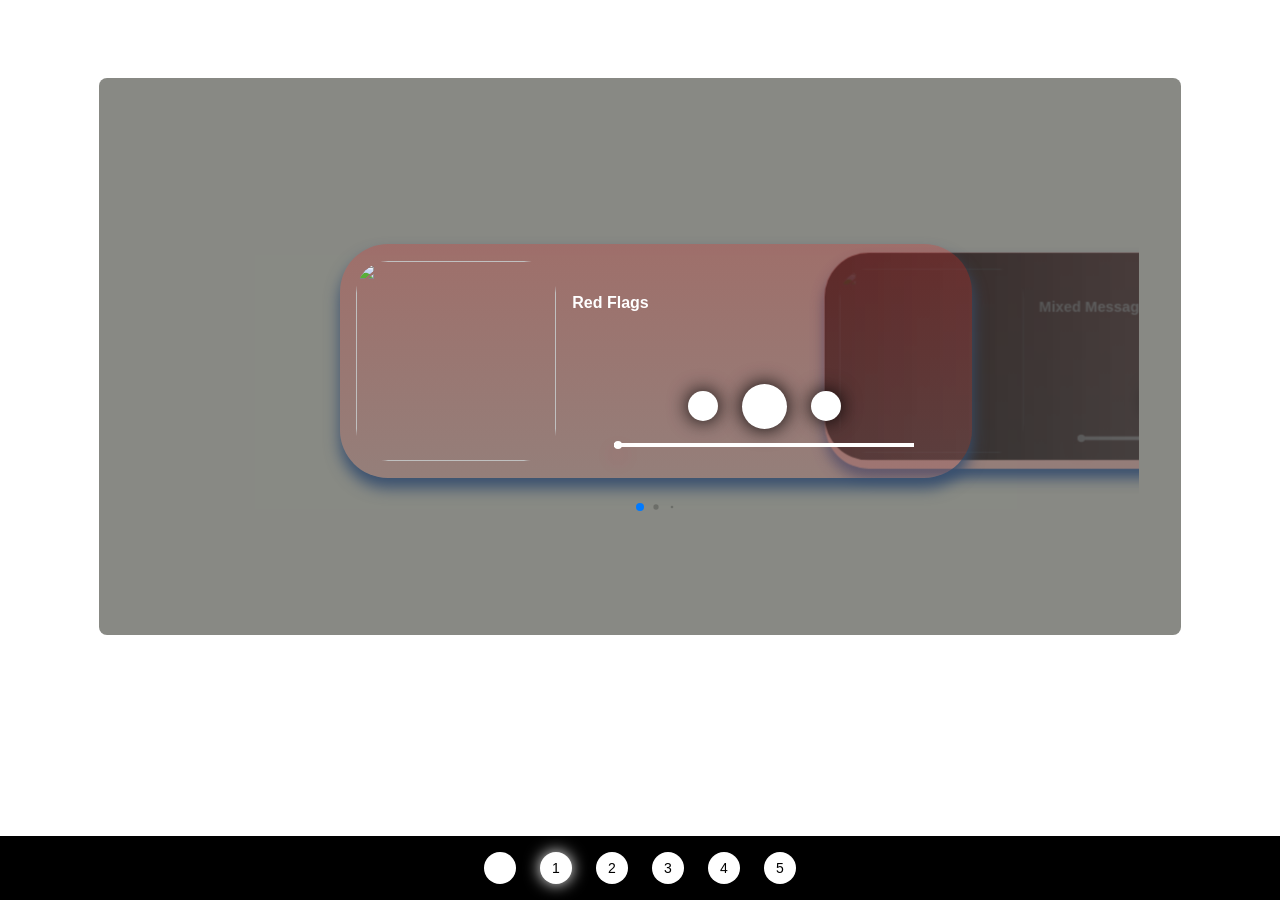
==== card1.html @ dac07d04 "Rename progress bar input ID for clarity" ====
<!DOCTYPE html>
<html lang="en">

<head>
  <title>Music Player</title>
  <meta charset="utf-8" />
  <meta name="viewport" content="width=device-width, initial-scale=1, minimum-scale=1, maximum-scale=1" />

  <link rel="stylesheet" href="https://cdn.jsdelivr.net/npm/swiper@10/swiper-bundle.min.css" />
  <link rel="stylesheet" href="styles.css" />


  <script src="https://kit.fontawesome.com/220b166d65.js" crossorigin="anonymous"></script>
  <script src="https://cdn.jsdelivr.net/npm/swiper@10/swiper-bundle.min.js"></script>
  <script src="script.js"></script>
</head>

<body class="card1">
  <div class="canvas">

    <div class="swiper mySwiper">

        <div class="swiper-wrapper" id="wrapper">

            <div class="swiper-slide" id="swipper">
                <div class="card redC" id="card1">
                    <div class="img"><img src="https://th.bing.com/th/id/OIP.TYXKkWA_bUA6D2xJe6i3KAAAAA?pid=ImgDet&rs=1" /></div>
                    <audio src="assets/audio/audio1.mp3" id="audio"></audio>
                    <div class="controls">
                      <div id="songName">Red Flags</div>

                      <div id="canvasControl"><canvas id='canvas' width="250" height="40"></canvas></div>
                      
                      <div id="buttons">
                      <div class="prev">
                        <div class="swiper-button-prev" id="prevS"></div>
                        <div class="button" id="back"><i class="fa-solid fa-backward"></i></div>
                      </div>
                      <div class="button" id="button"><i class="fa-solid fa-play" id="button_icon"></i></div>
                      <div class="next">
                        <div class="swiper-button-next" id="nextS"></div>
                        <div class="button" id="forward"><i class="fa-solid fa-forward"></i></div>
                      </div>
                      </div> 
                      <div id="progress_bar"><input type="range" value="0" id="progress_bar_control"></div>
                    </div>
                </div>
            </div>

            <div class="swiper-slide" id="swipper">
              <div class="card redC" id="card2">
                  <div class="img"><img src="https://th.bing.com/th/id/OIP.zyoAIW1DVkYBCI6HVOQ-AgHaHa?pid=ImgDet&rs=1" /></div>
                  <audio src="assets/audio/audio2.mp3" id="audio"></audio>
                  <div class="controls">
                    <div id="songName">Mixed Messages</div>
                    <div id="canvasControl"><canvas id='canvas' width="250" height="40"></canvas></div>

                    <div id="buttons">
                      <div class="prev">
                        <div class="swiper-button-prev" id="prevS"></div>
                        <div class="button" id="back"><i class="fa-solid fa-backward"></i></div>
                      </div>
                      <div class="button" id="button"><i class="fa-solid fa-play" id="button_icon"></i></div>
                      <div class="next">
                        <div class="swiper-button-next" id="nextS"></div>
                        <div class="button" id="forward"><i class="fa-solid fa-forward"></i></div>
                      </div>
                    </div> 
                    <div id="progress_bar"><input type="range" value="0" id="progress_bar_control"></div>
                  </div>
              </div>
          </div>

          <div class="swiper-slide" id="swipper">
              <div class="card redC" id="card3">
                  <div class="img"><img src="https://i1.sndcdn.com/artworks-KQDla9ltSRTkOgBG-iXKOkg-t500x500.jpg" /></div>
                  <audio src="assets/audio/audio3.mp3" id="audio"></audio>
                  <div class="controls">
                    <div id="songName">Welcome To The Internet</div>
                    <div id="canvasControl"><canvas id='canvas' width="250" height="40"></canvas></div>

                    <div id="buttons">
                      <div class="prev">
                        <div class="swiper-button-prev" id="prevS"></div>
                        <div class="button" id="back"><i class="fa-solid fa-backward"></i></div>
                      </div>
                      <div class="button" id="button"><i class="fa-solid fa-play" id="button_icon"></i></div>
                      <div class="next">
                        <div class="swiper-button-next" id="nextS"></div>
                        <div class="button" id="forward"><i class="fa-solid fa-forward"></i></div>
                      </div>
                    </div> 
                    <div id="progress_bar"><input type="range" value="0" id="progress_bar_control"></div>
                  </div>
              </div>
          </div>
        </div>
        <div class="swiper-pagination"></div>

    </div>

  </div>
  <footer>
    <a href="index.html"><div class="pagination"><i class="fa-solid fa-house"></i></div></a>
    <a href="card1.html"><div class="pagination glow">1</div></a>
    <a href="card2.html"><div class="pagination">2</div></a>
    <a href="card3.html"><div class="pagination">3</div></a>
    <a href="card4.html"><div class="pagination">4</div></a>
    <a href="card5.html"><div class="pagination">5</div></a>
  </footer>
  <script src="https://ajax.googleapis.com/ajax/libs/jquery/1.11.3/jquery.min.js"></script>
</body>
</html>
---- styles.css ----
/* foo {
  position: x;
  size: y;
  content/color: z;
}*/

html, body {
  position: relative;
  height: 100%;
}

body{
  margin: 0;
  padding: 0;
  font-size: 14px;
  display: grid;
  place-items: center;
  color: #000;
  font-family: Helvetica Neue, Helvetica, Arial, sans-serif;
  animation: fadeIn 1s;
  /*-webkit-transition: background-image .1s;*/

}

.card1 {
  background-image: url("https://images.unsplash.com/photo-1507471509451-1d04d60f896d?ixlib=rb-4.0.3&ixid=M3wxMjA3fDB8MHxwaG90by1wYWdlfHx8fGVufDB8fHx8fA%3D%3D&auto=format&fit=crop&w=1935&q=80");
  background-size: cover;
  /*-webkit-transition: background-image .1s;*/
}

.card2 {
  background-image: url("https://images.unsplash.com/photo-1609894851180-7be27983da7d?ixlib=rb-4.0.3&ixid=M3wxMjA3fDB8MHxwaG90by1wYWdlfHx8fGVufDB8fHx8fA%3D%3D&auto=format&fit=crop&w=1770&q=80");
  background-size: cover;
  /*-webkit-transition: background-image .1s;*/
}

.card3 {
  background: url("https://images.unsplash.com/photo-1476370648495-3533f64427a2?ixlib=rb-4.0.3&ixid=M3wxMjA3fDB8MHxwaG90by1wYWdlfHx8fGVufDB8fHx8fA%3D%3D&auto=format&fit=crop&w=1770&q=80");
  background-size: cover;
  /*-webkit-transition: background-image .1s;*/
}

.card4 {
  background: url("https://images.unsplash.com/photo-1570284613060-766c33850e00?ixlib=rb-4.0.3&ixid=M3wxMjA3fDB8MHxwaG90by1wYWdlfHx8fGVufDB8fHx8fA%3D%3D&auto=format&fit=crop&w=1770&q=80");
  background-size: cover;
  /*-webkit-transition: background-image .1s;*/
}

.card5 {
  background: url("https://images.unsplash.com/photo-1462275646964-a0e3386b89fa?ixlib=rb-4.0.3&ixid=M3wxMjA3fDB8MHxwaG90by1wYWdlfHx8fGVufDB8fHx8fA%3D%3D&auto=format&fit=crop&w=1828&q=80");
  background-size: cover;
  /*-webkit-transition: background-image .1s;*/
}

@keyframes fadeIn {
  0%{
    opacity: 0;
  }

  100%{
    opacity: 1;
  }
}

.canvas {
    display: flex;
    justify-content: center;
    align-items: center;
    position: relative;
    margin: 1rem;
    padding: 1rem 1rem;
    border-radius: 0.5rem;
    width: 1050px;
    aspect-ratio: 2/1;
    background-color: #20231988;
}


.swiper {
  width: 95%;
  padding-top: 50px;
  padding-bottom: 50px;
}

#wrapper .swiper-slide-shadow-coverflow{
  background-color: #3b3b3baa;
  border-radius: 3rem;
}

.swiper-slide {
  background-position: center;
  background-size: cover;

  width: 600px;
  height: 225px;
}

.card {
  display: flex;
  align-items: center;  
  position: relative;
  width: 100%;
  height: 90%;
  border-radius: 3rem;
  overflow: hidden;
  border: 2px;
  background-size: cover;
  padding: 1rem;
}

.redC {
  background-image: linear-gradient(#d530304c, #b464644c);
  box-shadow: 0 10px 15px #39506f;
}

.yelwC {
  background-image: linear-gradient(#d19236, #bfa87d);
}

.blackC {
  background-image: linear-gradient(#000000, #333333);
}

.blueC {
  background-image: linear-gradient(#111f26, #559bbe);
}

.pinkC {
  background-image: linear-gradient(#6131dd, #432da2);
}

.card::before, .canvas::before{
  background: linear-gradient(
    transparent,
    white,
    transparent
  );
  position: absolute;
  height: 50%;
  width: 2px;
  left: 0px;
  top: 50%;
  opacity: 0;
  content: "";
  transition: all .25s ease;
}

.card::after, .canvas::after{
  background: linear-gradient(
    transparent,
    white,
    transparent
  );
  position: absolute;
  height: 50%;
  width: 2px;
  right: 0px;
  top: 50%;
  opacity: 0;
  content: "";
  transition: all .25s ease;
}

.card:hover::before, .card:hover::after, .canvas:hover::before, .canvas:hover::after{
  top:20%;
  opacity: 1;
}

.top{
  display: flex;
  justify-content: center;
  align-items: center;
  border-radius: 3rem 3rem 0rem 0rem;
  width: 100%;
  aspect-ratio: 15/2;
  font-size: 2rem;
  color: white;
  align-self: flex-start;
}

.redT {
  background-image: linear-gradient(#fc7b7b4c, #d737374c);
}

.yelwT {
  background-image: linear-gradient(#fad778, #c99b53);
}

.blackT {
  background-image: linear-gradient(#333333, #121212);
}

.blueT {
  background-image: linear-gradient(#3d8882, #294c5d);
}

.pinkT {
  background-image: linear-gradient(to bottom, #a95ef7, #6938da);
}

.img {
  display: flex;
  justify-content: center;
  align-items: center;
  position: relative;
  flex-shrink: 0;
  width: 200px;
  aspect-ratio: 1/1;
  overflow: hidden;
  border-radius: 2rem;
  border: #1b313b;
}

.img img {
  width: 100%;
  height: 100%;
  border-radius: 2rem;
  background-size: cover;
  border:#121212
}

#songName {
  font-size: 1rem;
  font-weight: bold;
  color: white;
  display: flex;
  align-self: flex-start;
}

#artist {
  font-size: 0.75rem;
  color: grey;
}

.controls {
  flex-wrap: wrap;
  align-items: center;
  align-self: flex-end;
  gap: 1rem;
  padding-bottom: 1rem;
  border-radius: 1.5rem 1.5rem 3rem 3rem;
  width: 100%;
  flex: 1;                  /* take remaining width */
  display: flex;
  flex-direction: column;
  justify-content: center;
  aspect-ratio: 5/2;
  padding-left: 1rem;
}



.yelwB {
  background-image: linear-gradient(to top left, #c99b53, #fad778);
}

.blackB {
  background-image: linear-gradient(to top left, #121212, #333333);
}

.blueB {
  background-image: linear-gradient(to top left, #1b313b, #3d8882);
}

.pinkB {
  background-image: linear-gradient(to top left, #5e31d7, #d97efd);
}

.controls #canvasControl {
  width: 100%;
  display: flex;
  justify-content: center;
  align-items: center;
}

.controls #buttons {
    width: 100%;
    display: flex;
    justify-content: center;
    align-items: center;
    gap: 24px;
}

.button{
  display: flex;
  justify-content: center;
  align-items: center;
  position: relative;

  height: 30px;
  width: 30px;
  border-radius: 50%;
  box-shadow: 0 0 20px rgba(0, 0, 0, 1);
  color: black;
  background-color: white;

  cursor: pointer;
}

#button{
  height: 45px;
  width: 45px;
}

h4 {
  flex: 1 0 100%;
  text-align: center;
}

.button:hover, #nextS:hover ~ #forward, #prevS:hover ~ #back{
  color: #7c56c7;
  transition: all 0.25s ease-In-Out;
}

.button:active{
  box-shadow: 0 0 0;
  transition: all .25s ease;
}

.next, .prev{
  position: relative;
}

#prevS, #nextS{
  position: absolute;
  color: #ffffff00;
  background-color: #ffffff00;
  cursor: pointer;
}

input[type="range"] {
  -webkit-appearance: none;
  display: flex;
  justify-content: center;
  align-items: center;
  width: 50%;
  height: 4px;
  position: fixed;
  background: white;
  cursor: pointer;
}

input[type="range"]::-webkit-slider-thumb {
  -webkit-appearance: none;
  display: flex;
  justify-content: center;
  align-items: center;
  width: 8px;
  height: 8px;
  border-radius: 50%;
  background: white;
  box-shadow: 0 10px 20px rgba(255, 26, 26, .22);
}

#progress_bar {
    display: flex;
    justify-content: center;
    align-items: center;
}

footer {
  display: flex;
  justify-content: center;
  align-items: center;
  align-self: end;
  width: 100%;
  aspect-ratio: 20/1;
  background-color: black;
  position: relative;
}

footer .pagination {
  display: flex;
  justify-content: center;
  place-items: center;
  margin: .75rem;
  width: 2rem;
  aspect-ratio: 1/1;
  color: black;
  border-radius: 50%;
  position: relative;
  background-color: white;
}

.glow {
  box-shadow: 0 0 1rem #ffffff;
}

footer::before{
  background: linear-gradient(
    90deg,
    transparent,
    white,
    transparent
  );
  position: absolute;
  height: 3px;
  width: 60%;
  top: 0;
  right: 100%;
  opacity: 0;
  content: "";
  transition: all .25s ease;
}

footer:hover::before{
  right: 20%;
  opacity: 1;
}

.pagination::before{
  background: linear-gradient(
    90deg,
    transparent,
    white,
    transparent
  );
  position: absolute;
  height: 2px;
  width: 100%;
  top: 125%;
  right: 50%;
  opacity: 0;
  content: "";
  transition: all .25s ease;
}

/*.pagination:hover::before{
  right: 0;
  opacity: 1;
}*/

.pagination:hover{
  box-shadow: 0 0 1rem #ffffff;
  transition: all .25s ease-Out;
}
.pagination:active{
  background-color: grey;
  box-shadow: 0 0 0 black;
  transition: all .25s ease;
}

a {
  text-decoration: none;
}
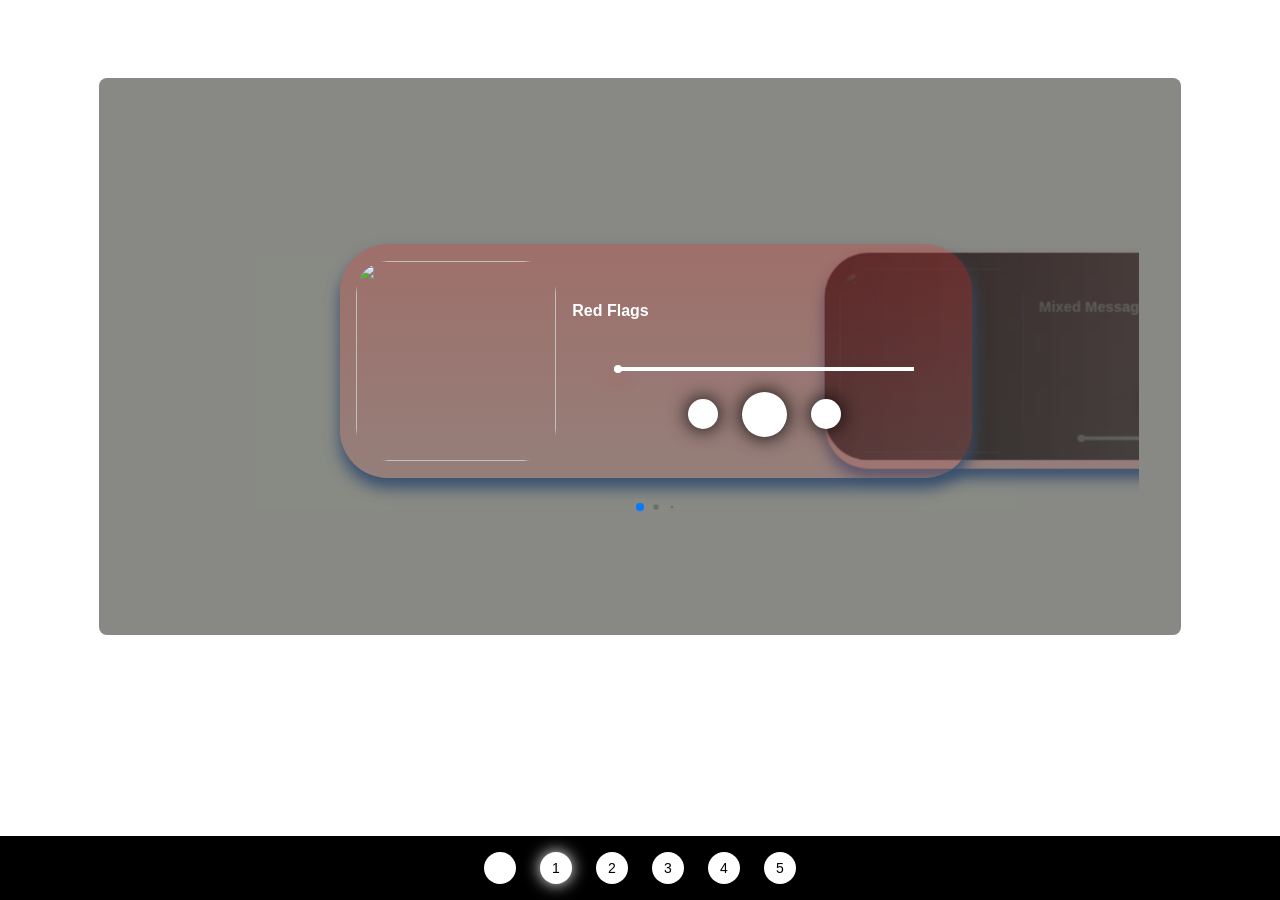
==== commit b4042067: "Update card1.html" ====
--- a/card1.html
+++ b/card1.html
@@ -42,7 +42,7 @@
                         <div class="button" id="forward"><i class="fa-solid fa-forward"></i></div>
                       </div>
                       </div> 
-                      <div id="progress_bar"><input type="range" value="0" id="progress_bar_control"></div>
+                      <input type="range" value="0" id="progress_bar">
                     </div>
                 </div>
             </div>
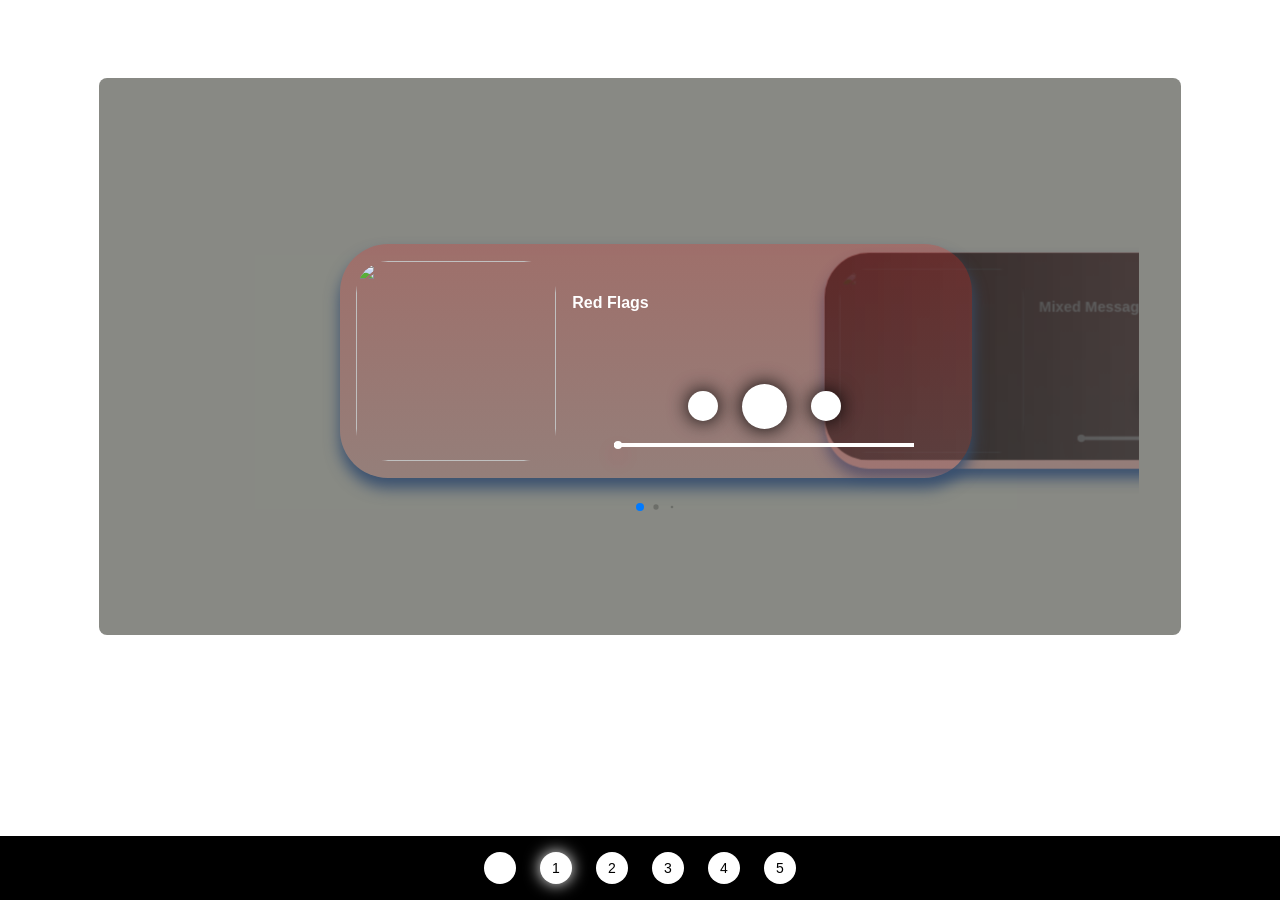
==== commit a934713d: "Add files via upload" ====
--- a/card1.html
+++ b/card1.html
@@ -42,7 +42,7 @@
                         <div class="button" id="forward"><i class="fa-solid fa-forward"></i></div>
                       </div>
                       </div> 
-                      <input type="range" value="0" id="progress_bar">
+                      <div id="progress_bar_div"><input type="range" value="0" id="progress_bar"></div>
                     </div>
                 </div>
             </div>
@@ -66,7 +66,7 @@
                         <div class="button" id="forward"><i class="fa-solid fa-forward"></i></div>
                       </div>
                     </div> 
-                    <div id="progress_bar"><input type="range" value="0" id="progress_bar_control"></div>
+                    <div id="progress_bar_div"><input type="range" value="0" id="progress_bar"></div>
                   </div>
               </div>
           </div>
@@ -90,7 +90,7 @@
                         <div class="button" id="forward"><i class="fa-solid fa-forward"></i></div>
                       </div>
                     </div> 
-                    <div id="progress_bar"><input type="range" value="0" id="progress_bar_control"></div>
+                    <div id="progress_bar_div"><input type="range" value="0" id="progress_bar"></div>
                   </div>
               </div>
           </div>
@@ -110,4 +110,4 @@
   </footer>
   <script src="https://ajax.googleapis.com/ajax/libs/jquery/1.11.3/jquery.min.js"></script>
 </body>
-</html>
+</html>
--- a/styles.css
+++ b/styles.css
@@ -67,11 +67,13 @@
     justify-content: center;
     align-items: center;
     position: relative;
+
     margin: 1rem;
     padding: 1rem 1rem;
     border-radius: 0.5rem;
     width: 1050px;
     aspect-ratio: 2/1;
+
     background-color: #20231988;
 }
 
@@ -352,7 +354,7 @@
   box-shadow: 0 10px 20px rgba(255, 26, 26, .22);
 }
 
-#progress_bar {
+#progress_bar_div {
     display: flex;
     justify-content: center;
     align-items: center;
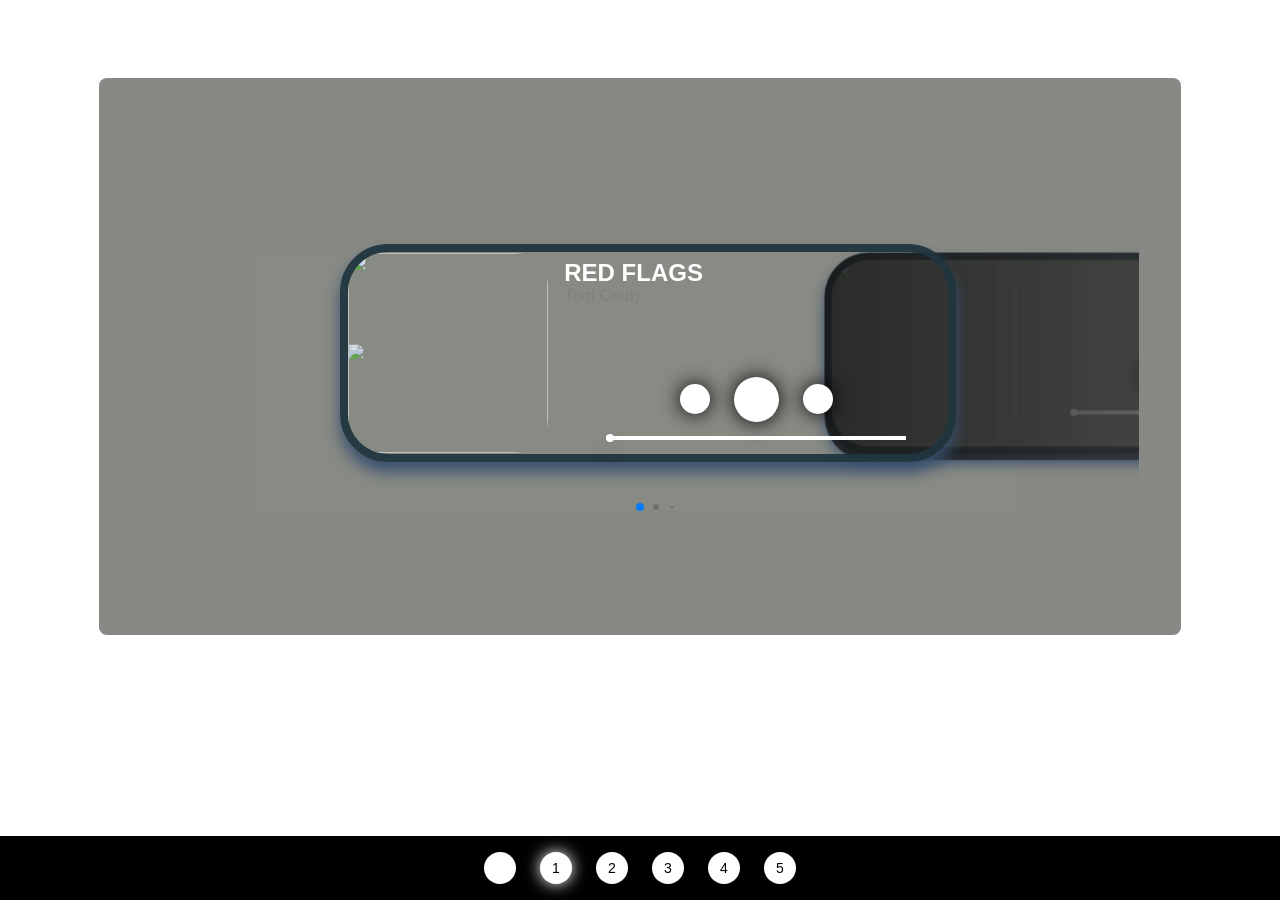
==== commit 1e6f65f6: "Add song description and artist to card1.html" ====
--- a/card1.html
+++ b/card1.html
@@ -24,10 +24,15 @@
 
             <div class="swiper-slide" id="swipper">
                 <div class="card redC" id="card1">
+                    <div class="Cardbg"><img src="https://wallpapercave.com/wp/wp2175488.png"></div>
                     <div class="img"><img src="https://th.bing.com/th/id/OIP.TYXKkWA_bUA6D2xJe6i3KAAAAA?pid=ImgDet&rs=1" /></div>
                     <audio src="assets/audio/audio1.mp3" id="audio"></audio>
                     <div class="controls">
-                      <div id="songName">Red Flags</div>
+                      <div id="songDescreption">
+                        <div id="song">RED FLAGS</div>
+                        <div id="artist">Tom Cardy</div>
+                      </div>
+                      
 
                       <div id="canvasControl"><canvas id='canvas' width="250" height="40"></canvas></div>
                       
@@ -110,4 +115,4 @@
   </footer>
   <script src="https://ajax.googleapis.com/ajax/libs/jquery/1.11.3/jquery.min.js"></script>
 </body>
-</html>+</html>
--- a/styles.css
+++ b/styles.css
@@ -105,14 +105,20 @@
   height: 90%;
   border-radius: 3rem;
   overflow: hidden;
-  border: 2px;
-  background-size: cover;
-  padding: 1rem;
+  border: 8px solid #20353ff1;
+  background-size: cover;
+  /*padding: 1rem;*/
 }
 
 .redC {
-  background-image: linear-gradient(#d530304c, #b464644c);
   box-shadow: 0 10px 15px #39506f;
+}
+
+.Cardbg {
+  background-image: url("https://wallpapercave.com/wp/wp2175488.png");
+  background-size: contain;
+  position: absolute;
+  opacity: 0.75;
 }
 
 .yelwC {
@@ -164,8 +170,9 @@
 }
 
 .card:hover::before, .card:hover::after, .canvas:hover::before, .canvas:hover::after{
-  top:20%;
+  top:25%;
   opacity: 1;
+  z-index: 1000;
 }
 
 .top{
@@ -210,7 +217,6 @@
   aspect-ratio: 1/1;
   overflow: hidden;
   border-radius: 2rem;
-  border: #1b313b;
 }
 
 .img img {
@@ -221,8 +227,17 @@
   border:#121212
 }
 
-#songName {
-  font-size: 1rem;
+#songDescreption {
+  display: flex;
+  flex-direction: column;
+  align-self: flex-start;
+  align-items: flex-start;
+  margin-top: 12px;
+  z-index: 1000;
+}
+
+#song{
+  font-size: 24px;
   font-weight: bold;
   color: white;
   display: flex;
@@ -230,8 +245,10 @@
 }
 
 #artist {
-  font-size: 0.75rem;
+  font-size: 16px;
   color: grey;
+  display: flex;
+  align-self: flex-start;
 }
 
 .controls {
@@ -246,7 +263,7 @@
   display: flex;
   flex-direction: column;
   justify-content: center;
-  aspect-ratio: 5/2;
+  aspect-ratio: 4/2;
   padding-left: 1rem;
 }
 
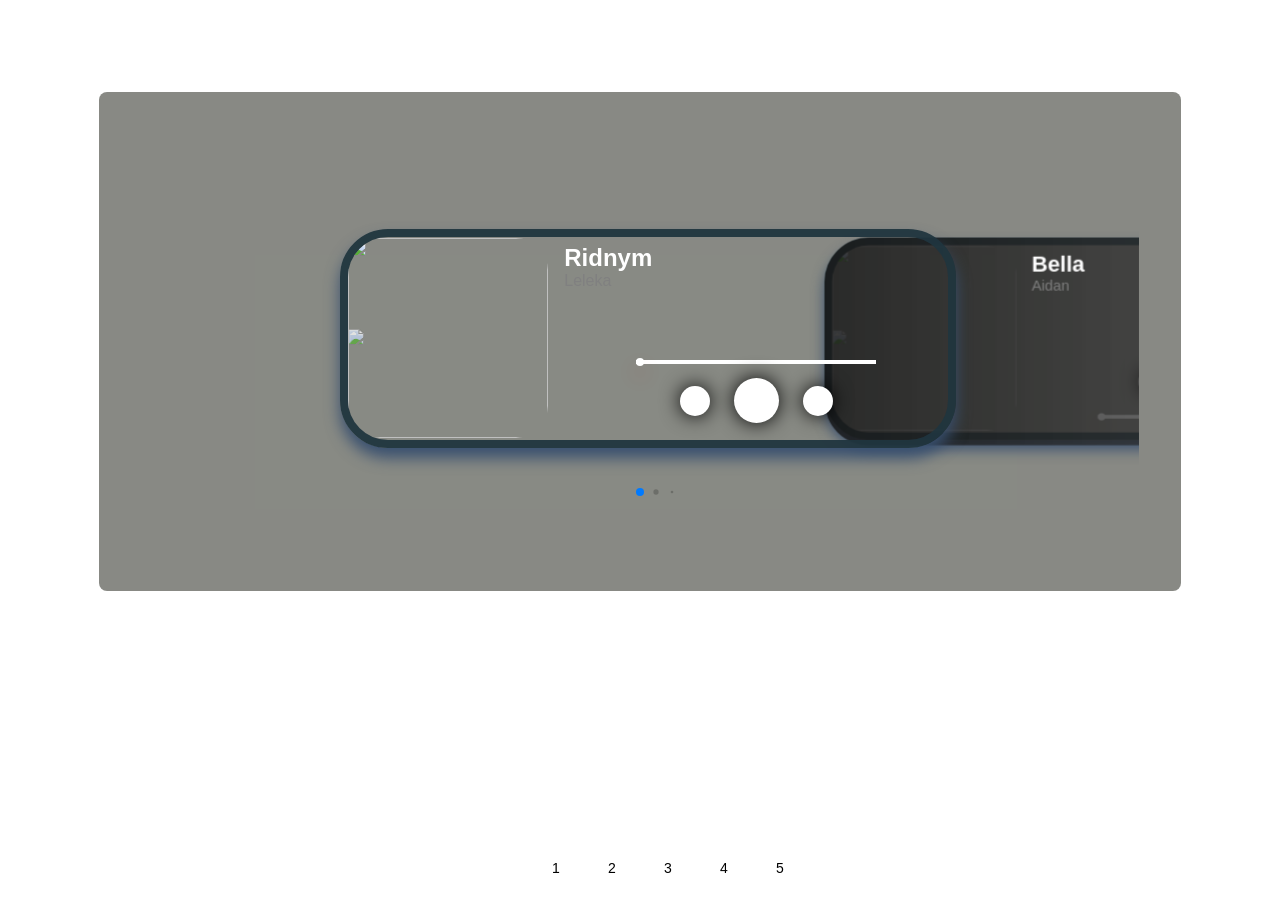
==== commit 7a53c6bf: "Add files via upload" ====
--- a/card1.html
+++ b/card1.html
@@ -24,18 +24,18 @@
 
             <div class="swiper-slide" id="swipper">
                 <div class="card redC" id="card1">
-                    <div class="Cardbg"><img src="https://wallpapercave.com/wp/wp2175488.png"></div>
+                    <div class="Cardbg"><img src="https://www.countryflags.com/wp-content/uploads/ukraine-flag-png-large.png"></div>
                     <div class="img"><img src="https://th.bing.com/th/id/OIP.TYXKkWA_bUA6D2xJe6i3KAAAAA?pid=ImgDet&rs=1" /></div>
                     <audio src="assets/audio/audio1.mp3" id="audio"></audio>
                     <div class="controls">
                       <div id="songDescreption">
-                        <div id="song">RED FLAGS</div>
-                        <div id="artist">Tom Cardy</div>
+                        <div id="song">Ridnym</div>
+                        <div id="artist">Leleka</div>
                       </div>
                       
 
                       <div id="canvasControl"><canvas id='canvas' width="250" height="40"></canvas></div>
-                      
+                      <div id="progress_bar_div"><input type="range" value="0" id="progress_bar"></div>
                       <div id="buttons">
                       <div class="prev">
                         <div class="swiper-button-prev" id="prevS"></div>
@@ -47,17 +47,21 @@
                         <div class="button" id="forward"><i class="fa-solid fa-forward"></i></div>
                       </div>
                       </div> 
-                      <div id="progress_bar_div"><input type="range" value="0" id="progress_bar"></div>
+                      
                     </div>
                 </div>
             </div>
 
             <div class="swiper-slide" id="swipper">
               <div class="card redC" id="card2">
+                <div class="Cardbg"><img src="https://www.countryflags.com/wp-content/uploads/malta-flag-png-large.png"></div>
                   <div class="img"><img src="https://th.bing.com/th/id/OIP.zyoAIW1DVkYBCI6HVOQ-AgHaHa?pid=ImgDet&rs=1" /></div>
                   <audio src="assets/audio/audio2.mp3" id="audio"></audio>
                   <div class="controls">
-                    <div id="songName">Mixed Messages</div>
+                      <div id="songDescreption">
+                        <div id="song">Bella </div>
+                        <div id="artist">Aidan</div>
+                      </div>
                     <div id="canvasControl"><canvas id='canvas' width="250" height="40"></canvas></div>
 
                     <div id="buttons">
@@ -78,10 +82,14 @@
 
           <div class="swiper-slide" id="swipper">
               <div class="card redC" id="card3">
+                <div class="Cardbg"><img src="https://www.countryflags.com/wp-content/uploads/czech-republic-flag-png-large.png"></div>
                   <div class="img"><img src="https://i1.sndcdn.com/artworks-KQDla9ltSRTkOgBG-iXKOkg-t500x500.jpg" /></div>
                   <audio src="assets/audio/audio3.mp3" id="audio"></audio>
                   <div class="controls">
-                    <div id="songName">Welcome To The Internet</div>
+                      <div id="songDescreption">
+                        <div id="song">Crossroads</div>
+                        <div id="artist">Daniel Zizika</div>
+                      </div>
                     <div id="canvasControl"><canvas id='canvas' width="250" height="40"></canvas></div>
 
                     <div id="buttons">
@@ -115,4 +123,4 @@
   </footer>
   <script src="https://ajax.googleapis.com/ajax/libs/jquery/1.11.3/jquery.min.js"></script>
 </body>
-</html>
+</html>
--- a/styles.css
+++ b/styles.css
@@ -72,7 +72,7 @@
     padding: 1rem 1rem;
     border-radius: 0.5rem;
     width: 1050px;
-    aspect-ratio: 2/1;
+    aspect-ratio: 9/4;
 
     background-color: #20231988;
 }
@@ -352,7 +352,7 @@
   display: flex;
   justify-content: center;
   align-items: center;
-  width: 50%;
+  width: 40%;
   height: 4px;
   position: fixed;
   background: white;
@@ -384,7 +384,7 @@
   align-self: end;
   width: 100%;
   aspect-ratio: 20/1;
-  background-color: black;
+
   position: relative;
 }
 
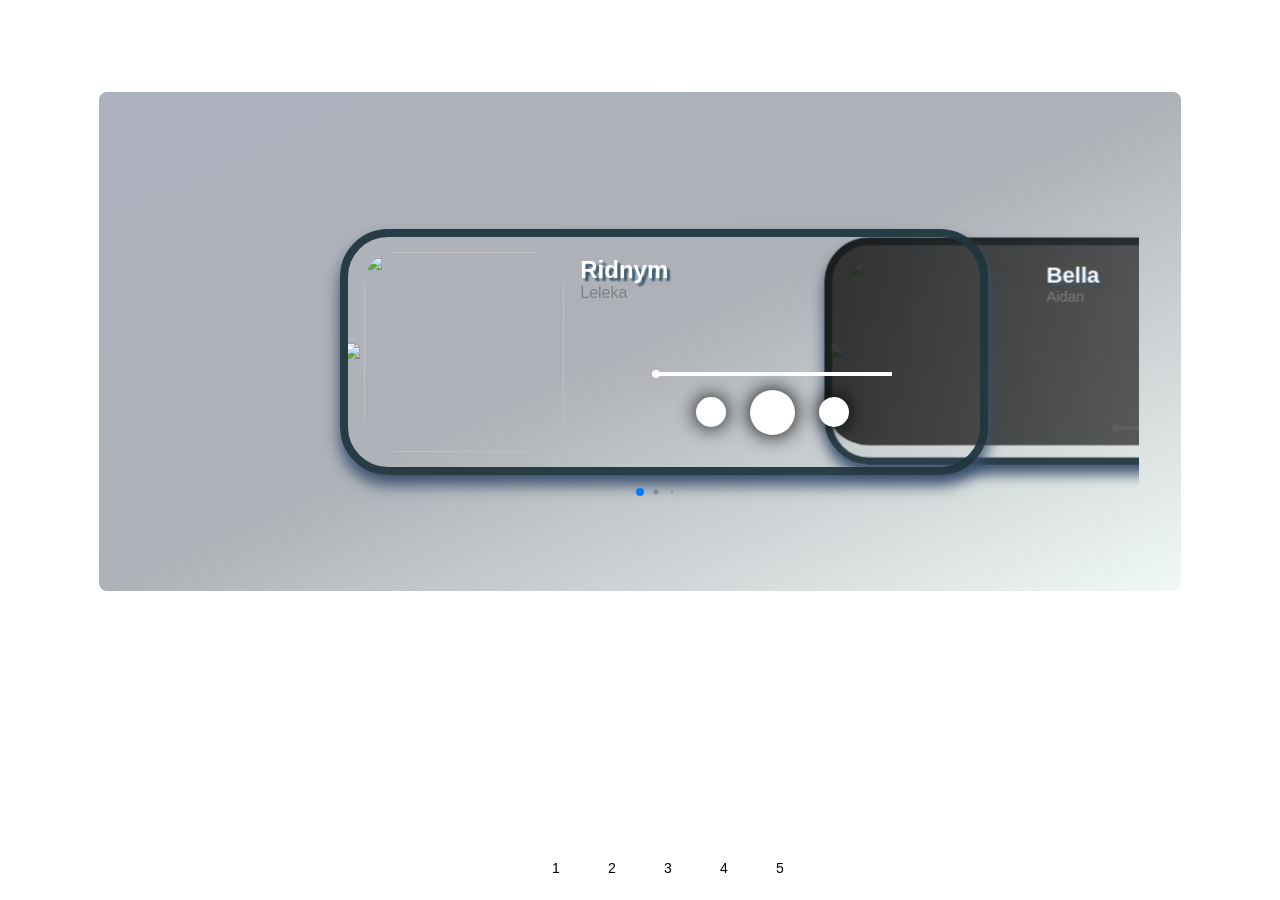
==== commit 995836c3: "Add files via upload" ====
--- a/card1.html
+++ b/card1.html
@@ -24,8 +24,8 @@
 
             <div class="swiper-slide" id="swipper">
                 <div class="card redC" id="card1">
-                    <div class="Cardbg"><img src="https://www.countryflags.com/wp-content/uploads/ukraine-flag-png-large.png"></div>
-                    <div class="img"><img src="https://th.bing.com/th/id/OIP.TYXKkWA_bUA6D2xJe6i3KAAAAA?pid=ImgDet&rs=1" /></div>
+                    <div class="Cardbg"><img src="assets/img/ukraine.png"></div>
+                    <div class="img"><img src="assets/img/Ridnym.png" /></div>
                     <audio src="assets/audio/audio1.mp3" id="audio"></audio>
                     <div class="controls">
                       <div id="songDescreption">
@@ -54,8 +54,8 @@
 
             <div class="swiper-slide" id="swipper">
               <div class="card redC" id="card2">
-                <div class="Cardbg"><img src="https://www.countryflags.com/wp-content/uploads/malta-flag-png-large.png"></div>
-                  <div class="img"><img src="https://th.bing.com/th/id/OIP.zyoAIW1DVkYBCI6HVOQ-AgHaHa?pid=ImgDet&rs=1" /></div>
+                <div class="Cardbg"><img src="assets/img/malta.png"></div>
+                  <div class="img"><img src="assets/img/Bella.png" /></div>
                   <audio src="assets/audio/audio2.mp3" id="audio"></audio>
                   <div class="controls">
                       <div id="songDescreption">
@@ -83,7 +83,7 @@
           <div class="swiper-slide" id="swipper">
               <div class="card redC" id="card3">
                 <div class="Cardbg"><img src="https://www.countryflags.com/wp-content/uploads/czech-republic-flag-png-large.png"></div>
-                  <div class="img"><img src="https://i1.sndcdn.com/artworks-KQDla9ltSRTkOgBG-iXKOkg-t500x500.jpg" /></div>
+                  <div class="img"><img src="assets/img/Crossroads.png" /></div>
                   <audio src="assets/audio/audio3.mp3" id="audio"></audio>
                   <div class="controls">
                       <div id="songDescreption">
--- a/styles.css
+++ b/styles.css
@@ -74,7 +74,7 @@
     width: 1050px;
     aspect-ratio: 9/4;
 
-    background-color: #20231988;
+    background-image: linear-gradient(to top left, #d7efe65c, #1f29375c, #1d294e5c);
 }
 
 
@@ -102,12 +102,12 @@
   align-items: center;  
   position: relative;
   width: 100%;
-  height: 90%;
+  height: 88%;
   border-radius: 3rem;
   overflow: hidden;
   border: 8px solid #20353ff1;
   background-size: cover;
-  /*padding: 1rem;*/
+  padding: 1rem;
 }
 
 .redC {
@@ -116,9 +116,10 @@
 
 .Cardbg {
   background-image: url("https://wallpapercave.com/wp/wp2175488.png");
-  background-size: contain;
-  position: absolute;
-  opacity: 0.75;
+  background-size: cover;
+  position: absolute;
+  opacity: 0.95;
+  translate: -20px;
 }
 
 .yelwC {
@@ -242,6 +243,7 @@
   color: white;
   display: flex;
   align-self: flex-start;
+  text-shadow: .2rem .2rem .12rem #39586f;
 }
 
 #artist {
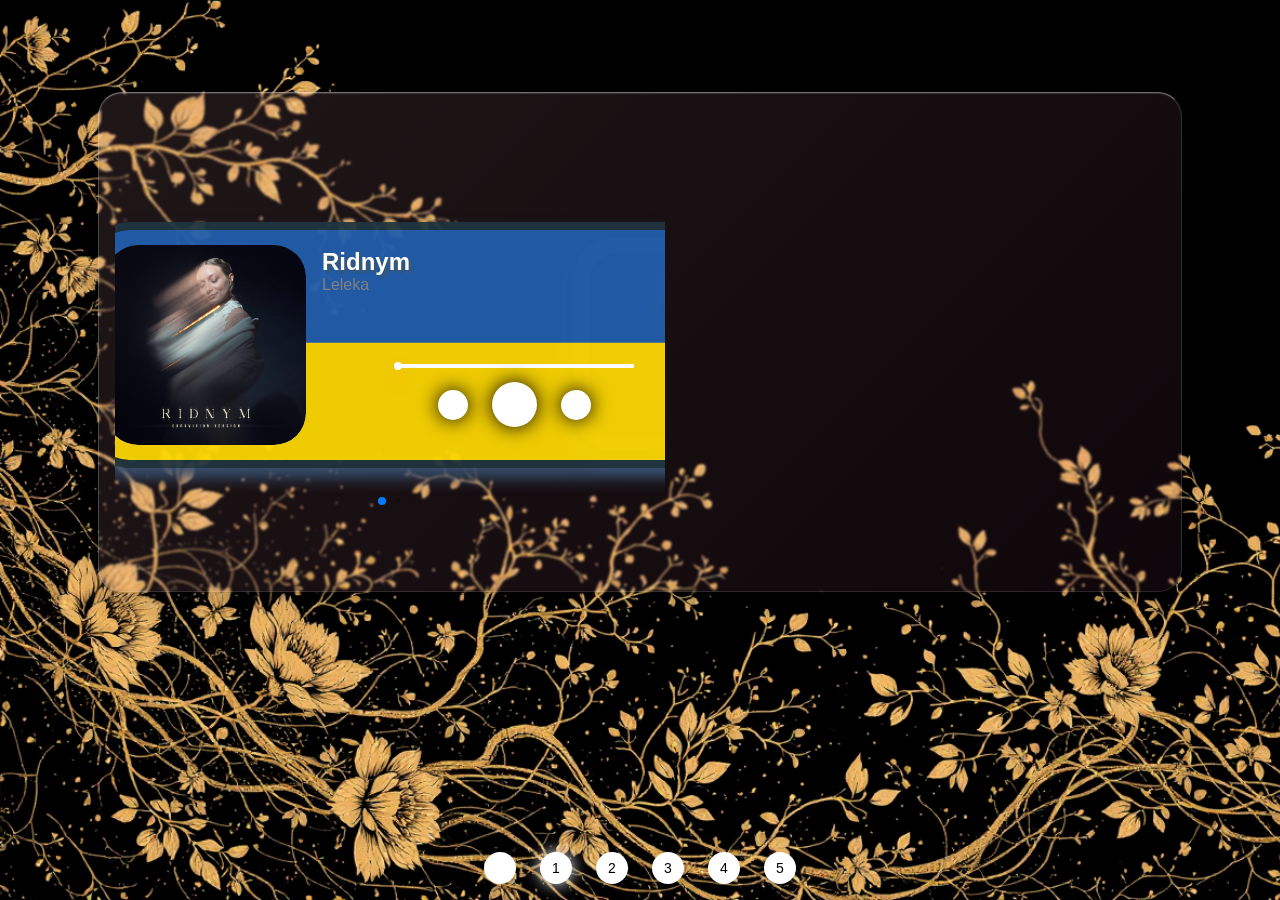
==== commit 9315a89b: "Add files via upload" ====
--- a/card1.html
+++ b/card1.html
@@ -111,7 +111,7 @@
         <div class="swiper-pagination"></div>
 
     </div>
-
+    <div id="canvasControl"><canvas id='canvas' width="500" height="80"></canvas></div>
   </div>
   <footer>
     <a href="index.html"><div class="pagination"><i class="fa-solid fa-house"></i></div></a>
--- a/styles.css
+++ b/styles.css
@@ -18,38 +18,38 @@
   color: #000;
   font-family: Helvetica Neue, Helvetica, Arial, sans-serif;
   animation: fadeIn 1s;
-  /*-webkit-transition: background-image .1s;*/
+  -webkit-transition: background-image .1s;
 
 }
 
 .card1 {
-  background-image: url("https://images.unsplash.com/photo-1507471509451-1d04d60f896d?ixlib=rb-4.0.3&ixid=M3wxMjA3fDB8MHxwaG90by1wYWdlfHx8fGVufDB8fHx8fA%3D%3D&auto=format&fit=crop&w=1935&q=80");
-  background-size: cover;
-  /*-webkit-transition: background-image .1s;*/
+  background-image: url("assets/img/ridnymbg.png");
+  background-size: cover;
+  -webkit-transition: background-image .1s;
 }
 
 .card2 {
-  background-image: url("https://images.unsplash.com/photo-1609894851180-7be27983da7d?ixlib=rb-4.0.3&ixid=M3wxMjA3fDB8MHxwaG90by1wYWdlfHx8fGVufDB8fHx8fA%3D%3D&auto=format&fit=crop&w=1770&q=80");
-  background-size: cover;
-  /*-webkit-transition: background-image .1s;*/
+  background-image: url("assets/img/mysystembg.png");
+  background-size: cover;
+  -webkit-transition: background-image .1s;
 }
 
 .card3 {
   background: url("https://images.unsplash.com/photo-1476370648495-3533f64427a2?ixlib=rb-4.0.3&ixid=M3wxMjA3fDB8MHxwaG90by1wYWdlfHx8fGVufDB8fHx8fA%3D%3D&auto=format&fit=crop&w=1770&q=80");
   background-size: cover;
-  /*-webkit-transition: background-image .1s;*/
+  -webkit-transition: background-image .1s;
 }
 
 .card4 {
   background: url("https://images.unsplash.com/photo-1570284613060-766c33850e00?ixlib=rb-4.0.3&ixid=M3wxMjA3fDB8MHxwaG90by1wYWdlfHx8fGVufDB8fHx8fA%3D%3D&auto=format&fit=crop&w=1770&q=80");
   background-size: cover;
-  /*-webkit-transition: background-image .1s;*/
+  -webkit-transition: background-image .1s;
 }
 
 .card5 {
   background: url("https://images.unsplash.com/photo-1462275646964-a0e3386b89fa?ixlib=rb-4.0.3&ixid=M3wxMjA3fDB8MHxwaG90by1wYWdlfHx8fGVufDB8fHx8fA%3D%3D&auto=format&fit=crop&w=1828&q=80");
   background-size: cover;
-  /*-webkit-transition: background-image .1s;*/
+  -webkit-transition: background-image .1s
 }
 
 @keyframes fadeIn {
@@ -67,14 +67,52 @@
     justify-content: center;
     align-items: center;
     position: relative;
-
+    width: 1050px;
+    aspect-ratio: 9/4;
     margin: 1rem;
     padding: 1rem 1rem;
     border-radius: 0.5rem;
-    width: 1050px;
-    aspect-ratio: 9/4;
-
-    background-image: linear-gradient(to top left, #d7efe65c, #1f29375c, #1d294e5c);
+
+    background: linear-gradient(
+    135deg,
+    rgba(255, 182, 193, 0.12),
+    rgba(255, 105, 180, 0.06)
+    );
+    backdrop-filter: blur(1px);
+    -webkit-backdrop-filter: blur(12px);
+  
+    border-top: 1px solid rgba(255,255,255,0.4);
+    border-left: 1px solid rgba(255,255,255,0.25);
+    border-right: 1px solid rgba(255,255,255,0.1);
+    border-bottom: 1px solid rgba(255,255,255,0.1);
+  
+    border-radius: 24px;
+  
+    box-shadow:
+      0 10px 30px rgba(0,0,0,0.15),
+      inset 0 1px 1px rgba(255,255,255,0.15);
+}
+
+
+.canvas:hover {
+    backdrop-filter: blur(5px);
+    -webkit-backdrop-filter: blur(12px);
+}
+
+
+.canvas::before {
+  content: "";
+  position: absolute;
+  inset: 0;
+
+  background: linear-gradient(
+    135deg,
+    rgba(255, 255, 255, 0.25) 0%,
+    rgba(255, 255, 255, 0.08) 20%,
+    rgba(255, 255, 255, 0) 60%
+  );
+
+  pointer-events: none;
 }
 
 
@@ -95,6 +133,7 @@
 
   width: 600px;
   height: 225px;
+  padding-bottom: 1rem;
 }
 
 .card {
@@ -110,16 +149,17 @@
   padding: 1rem;
 }
 
+
+.Cardbg {
+  background-image: url("https://wallpapercave.com/wp/wp2175488.png");
+  background-size: cover;
+  position: absolute;
+  opacity: 0.95;
+  translate: -20px;
+}
+
 .redC {
   box-shadow: 0 10px 15px #39506f;
-}
-
-.Cardbg {
-  background-image: url("https://wallpapercave.com/wp/wp2175488.png");
-  background-size: cover;
-  position: absolute;
-  opacity: 0.95;
-  translate: -20px;
 }
 
 .yelwC {
@@ -145,8 +185,8 @@
     transparent
   );
   position: absolute;
-  height: 50%;
-  width: 2px;
+  height: 65%;
+  width: 3px;
   left: 0px;
   top: 50%;
   opacity: 0;
@@ -161,8 +201,8 @@
     transparent
   );
   position: absolute;
-  height: 50%;
-  width: 2px;
+  height: 65%;
+  width: 3px;
   right: 0px;
   top: 50%;
   opacity: 0;
@@ -171,7 +211,7 @@
 }
 
 .card:hover::before, .card:hover::after, .canvas:hover::before, .canvas:hover::after{
-  top:25%;
+  top:18%;
   opacity: 1;
   z-index: 1000;
 }
@@ -188,25 +228,6 @@
   align-self: flex-start;
 }
 
-.redT {
-  background-image: linear-gradient(#fc7b7b4c, #d737374c);
-}
-
-.yelwT {
-  background-image: linear-gradient(#fad778, #c99b53);
-}
-
-.blackT {
-  background-image: linear-gradient(#333333, #121212);
-}
-
-.blueT {
-  background-image: linear-gradient(#3d8882, #294c5d);
-}
-
-.pinkT {
-  background-image: linear-gradient(to bottom, #a95ef7, #6938da);
-}
 
 .img {
   display: flex;
@@ -270,28 +291,12 @@
 }
 
 
-
-.yelwB {
-  background-image: linear-gradient(to top left, #c99b53, #fad778);
-}
-
-.blackB {
-  background-image: linear-gradient(to top left, #121212, #333333);
-}
-
-.blueB {
-  background-image: linear-gradient(to top left, #1b313b, #3d8882);
-}
-
-.pinkB {
-  background-image: linear-gradient(to top left, #5e31d7, #d97efd);
-}
-
 .controls #canvasControl {
   width: 100%;
   display: flex;
   justify-content: center;
   align-items: center;
+  z-index: 1000;
 }
 
 .controls #buttons {
@@ -386,7 +391,6 @@
   align-self: end;
   width: 100%;
   aspect-ratio: 20/1;
-
   position: relative;
 }
 
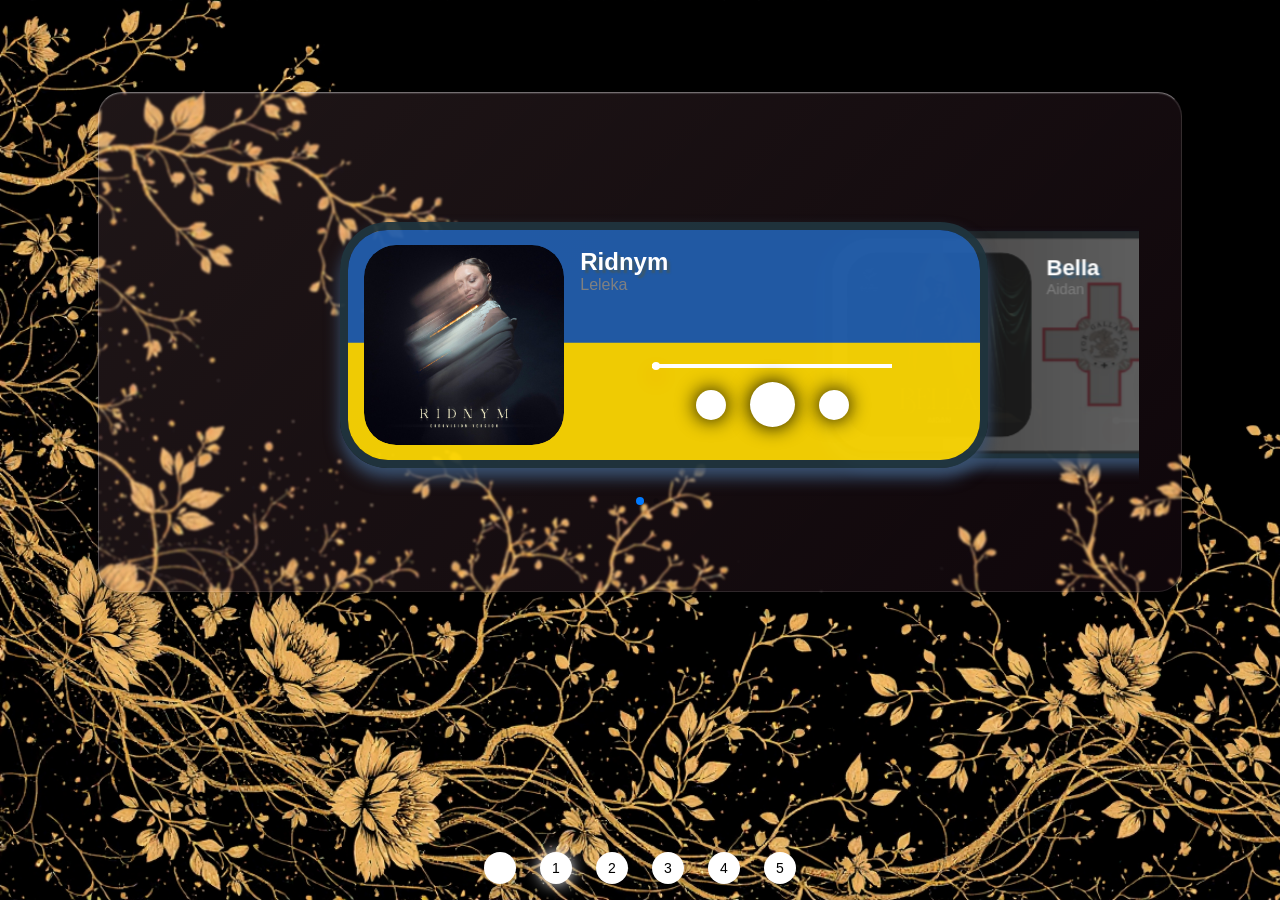
==== commit 69066629: "Update card1.html" ====
--- a/card1.html
+++ b/card1.html
@@ -111,7 +111,6 @@
         <div class="swiper-pagination"></div>
 
     </div>
-    <div id="canvasControl"><canvas id='canvas' width="500" height="80"></canvas></div>
   </div>
   <footer>
     <a href="index.html"><div class="pagination"><i class="fa-solid fa-house"></i></div></a>
@@ -123,4 +122,4 @@
   </footer>
   <script src="https://ajax.googleapis.com/ajax/libs/jquery/1.11.3/jquery.min.js"></script>
 </body>
-</html>+</html>
--- a/styles.css
+++ b/styles.css
@@ -383,6 +383,9 @@
     justify-content: center;
     align-items: center;
 }
+.canvas #canvasControl {
+  z-index: 1000:
+}
 
 footer {
   display: flex;
